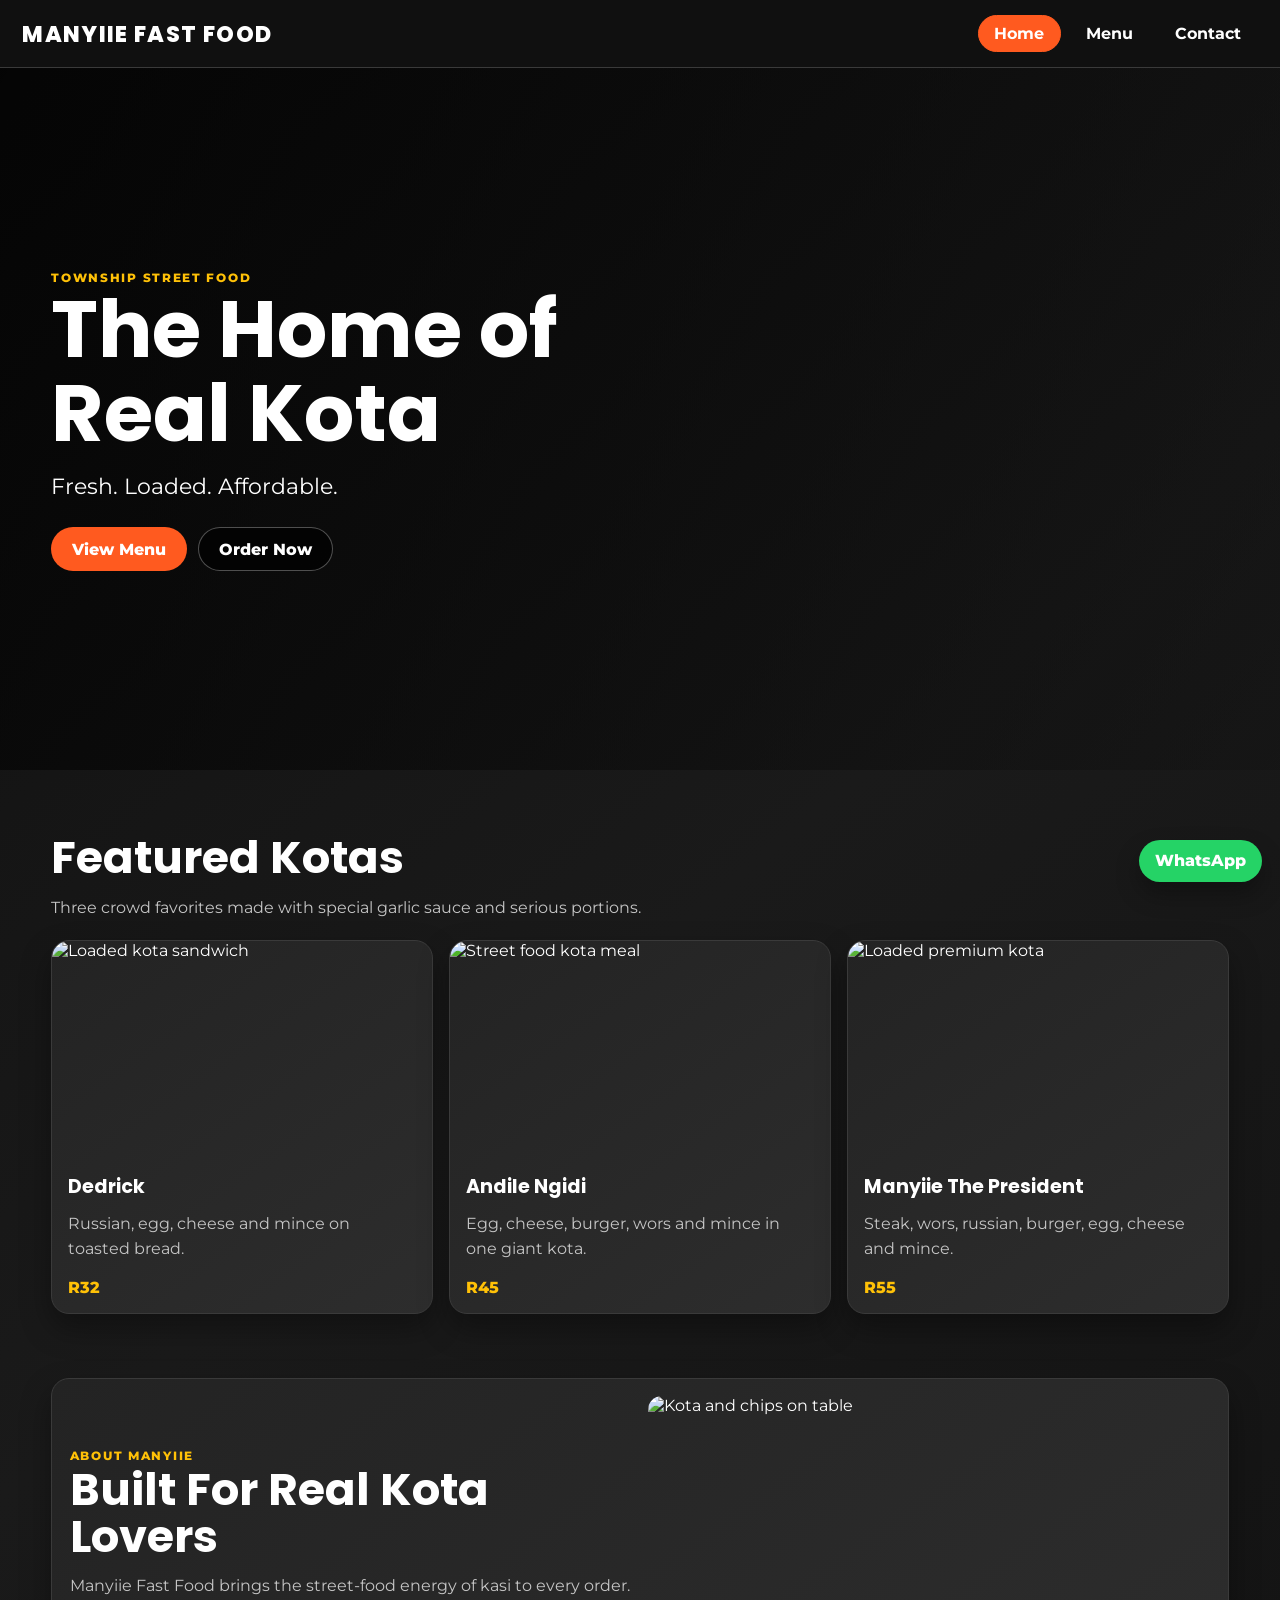
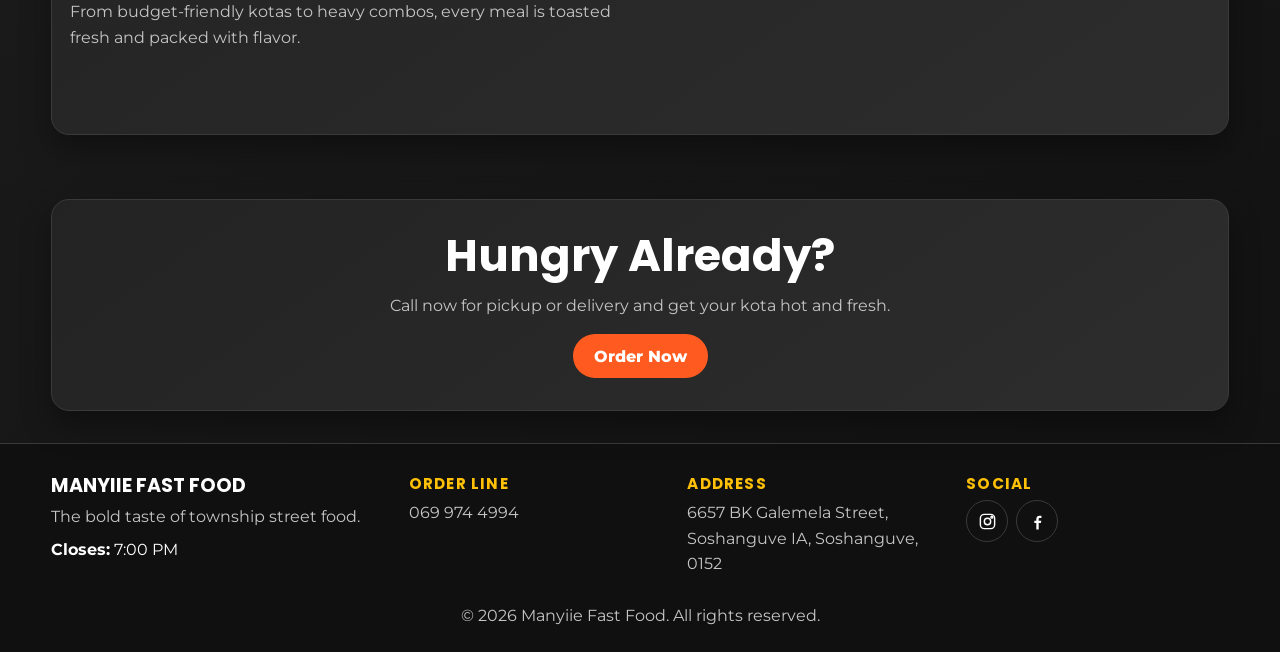
==== index.html @ 0c7063f9 "Initial commit" ====
<!doctype html>
<html lang="en">
<head>
  <meta charset="UTF-8">
  <meta name="viewport" content="width=device-width, initial-scale=1.0">
  <title>Manyiie Fast Food | The Home of Real Kota</title>
  <meta name="description" content="Manyiie Fast Food - Modern South African kota fast food with bold flavor and street style.">
  <link rel="preconnect" href="https://fonts.googleapis.com">
  <link rel="preconnect" href="https://fonts.gstatic.com" crossorigin>
  <link href="https://fonts.googleapis.com/css2?family=Montserrat:wght@400;500;600;700;800;900&family=Poppins:wght@400;500;600;700;800&display=swap" rel="stylesheet">
  <link rel="stylesheet" href="styles.css">
</head>
<body>
  <header class="site-header">
    <a class="brand" href="index.html">MANYIIE FAST FOOD</a>
    <button class="menu-toggle" aria-label="Open navigation">Menu</button>
    <nav class="site-nav">
      <a class="active" href="index.html">Home</a>
      <a href="menu.html">Menu</a>
      <a href="contact.html">Contact</a>
    </nav>
  </header>

  <main>
    <section class="hero hero-parallax">
      <div class="hero-overlay">
        <div class="container reveal">
          <p class="eyebrow">Township Street Food</p>
          <h1>The Home of Real Kota</h1>
          <p class="hero-subtext">Fresh. Loaded. Affordable.</p>
          <div class="cta-row">
            <a class="btn btn-primary" href="menu.html">View Menu</a>
            <a class="btn btn-dark" href="contact.html">Order Now</a>
          </div>
        </div>
      </div>
    </section>

    <section class="section">
      <div class="section-head reveal">
        <h2>Featured Kotas</h2>
        <p>Three crowd favorites made with special garlic sauce and serious portions.</p>
      </div>
      <div class="cards">
        <article class="card reveal">
          <div class="card-image-wrap">
            <img src="https://upload.wikimedia.org/wikipedia/commons/c/cb/Bunny_Chow_Close_Up.JPG" alt="Loaded kota sandwich">
          </div>
          <div class="card-body">
            <h3>Dedrick</h3>
            <p>Russian, egg, cheese and mince on toasted bread.</p>
            <span class="price">R32</span>
          </div>
        </article>
        <article class="card reveal delay-1">
          <div class="card-image-wrap">
            <img src="https://upload.wikimedia.org/wikipedia/commons/c/ca/Bunny_Chow_with_Lamb_%26_Potato_-_African_Chow_2023-07-27.jpg" alt="Street food kota meal">
          </div>
          <div class="card-body">
            <h3>Andile Ngidi</h3>
            <p>Egg, cheese, burger, wors and mince in one giant kota.</p>
            <span class="price">R45</span>
          </div>
        </article>
        <article class="card reveal delay-2">
          <div class="card-image-wrap">
            <img src="https://upload.wikimedia.org/wikipedia/commons/c/cb/Bunny_Chow_Close_Up.JPG" alt="Loaded premium kota">
          </div>
          <div class="card-body">
            <h3>Manyiie The President</h3>
            <p>Steak, wors, russian, burger, egg, cheese and mince.</p>
            <span class="price">R55</span>
          </div>
        </article>
      </div>
    </section>

    <section class="section about-section">
      <div class="about-grid reveal">
        <div>
          <p class="eyebrow">About Manyiie</p>
          <h2>Built For Real Kota Lovers</h2>
          <p>
            Manyiie Fast Food brings the street-food energy of kasi to every order. From budget-friendly
            kotas to heavy combos, every meal is toasted fresh and packed with flavor.
          </p>
        </div>
        <div class="about-image-wrap">
          <img src="https://upload.wikimedia.org/wikipedia/commons/c/ca/Bunny_Chow_with_Lamb_%26_Potato_-_African_Chow_2023-07-27.jpg" alt="Kota and chips on table">
        </div>
      </div>
    </section>

    <section class="section cta-banner reveal">
      <h2>Hungry Already?</h2>
      <p>Call now for pickup or delivery and get your kota hot and fresh.</p>
      <a class="btn btn-primary" href="tel:+27699744994">Order Now</a>
    </section>
  </main>

  <footer class="site-footer">
    <div class="container footer-grid">
      <div>
        <h3>MANYIIE FAST FOOD</h3>
        <p>The bold taste of township street food.</p>
        <p class="footer-hours"><strong>Closes:</strong> 7:00 PM</p>
      </div>
      <div>
        <h4>Order Line</h4>
        <p><a href="tel:+27699744994">069 974 4994</a></p>
      </div>
      <div>
        <h4>Address</h4>
        <p>6657 BK Galemela Street, Soshanguve IA, Soshanguve, 0152</p>
      </div>
      <div>
        <h4>Social</h4>
        <div class="social-links">
          <a href="https://www.instagram.com/manyiie_the_president?igsh=MXQ2cmhyaXh3enR3eA==" target="_blank" rel="noopener noreferrer" aria-label="Instagram">
            <svg viewBox="0 0 24 24" aria-hidden="true">
              <rect x="3" y="3" width="18" height="18" rx="5" ry="5"></rect>
              <circle cx="12" cy="12" r="4"></circle>
              <circle cx="17.5" cy="6.5" r="1.2"></circle>
            </svg>
          </a>
          <a href="https://www.facebook.com/manyiie.the.president?mibextid=rS40aB7S9Ucbxw6v" target="_blank" rel="noopener noreferrer" aria-label="Facebook">
            <svg viewBox="0 0 24 24" aria-hidden="true">
              <path d="M13.5 22v-8h2.8l.5-3h-3.3V9.1c0-.9.3-1.6 1.7-1.6h1.8V4.7c-.3 0-1.3-.1-2.4-.1-2.4 0-4.1 1.5-4.1 4.2V11H8v3h2.5v8h3z"></path>
            </svg>
          </a>
        </div>
      </div>
    </div>
    <p class="copyright">&copy; <span id="year"></span> Manyiie Fast Food. All rights reserved.</p>
  </footer>

  <a class="whatsapp-float" href="https://wa.me/27699744994" target="_blank" rel="noopener noreferrer" aria-label="Chat on WhatsApp">
    WhatsApp
  </a>

  <script src="script.js"></script>
</body>
</html>
---- styles.css ----
:root {
  --primary: #ff5a1f;
  --secondary: #111111;
  --accent: #ffc107;
  --bg: #1a1a1a;
  --surface: #232323;
  --surface-2: #2d2d2d;
  --text: #ffffff;
  --muted: #c5c5c5;
  --line: #3a3a3a;
  --radius: 18px;
  --shadow: 0 14px 30px rgba(0, 0, 0, 0.35);
}

* {
  box-sizing: border-box;
}

html {
  scroll-behavior: smooth;
}

body {
  margin: 0;
  font-family: "Montserrat", sans-serif;
  color: var(--text);
  background: linear-gradient(140deg, #0f0f0f, #1a1a1a 45%, #111111);
}

a {
  color: inherit;
  text-decoration: none;
}

img {
  max-width: 100%;
  display: block;
}

.container,
.section {
  width: min(1200px, 92vw);
  margin: 0 auto;
}

.section {
  padding: 4rem 0;
}

.site-header {
  position: sticky;
  top: 0;
  z-index: 50;
  display: flex;
  align-items: center;
  justify-content: space-between;
  padding: 0.95rem 1.4rem;
  border-bottom: 1px solid var(--line);
  background: rgba(17, 17, 17, 0.92);
  backdrop-filter: blur(10px);
}

.brand {
  font-family: "Poppins", sans-serif;
  font-weight: 800;
  letter-spacing: 0.06em;
  font-size: clamp(1rem, 2.1vw, 1.4rem);
}

.site-nav {
  display: flex;
  gap: 0.6rem;
  align-items: center;
}

.site-nav a {
  padding: 0.5rem 0.95rem;
  border-radius: 999px;
  border: 1px solid transparent;
  font-weight: 700;
}

.site-nav a:hover,
.site-nav a.active {
  background: var(--primary);
  border-color: var(--primary);
  color: #fff;
}

.menu-toggle {
  display: none;
  border: 0;
  background: var(--primary);
  color: #fff;
  border-radius: 999px;
  padding: 0.5rem 0.95rem;
  font-weight: 700;
}

.hero,
.menu-hero,
.contact-hero {
  min-height: 78vh;
  background-size: cover;
  background-position: center;
  background-repeat: no-repeat;
}

.hero {
  background-image: url("https://upload.wikimedia.org/wikipedia/commons/c/cb/Bunny_Chow_Close_Up.JPG");
}

.menu-hero {
  min-height: 52vh;
  background-image: url("https://upload.wikimedia.org/wikipedia/commons/c/ca/Bunny_Chow_with_Lamb_%26_Potato_-_African_Chow_2023-07-27.jpg");
}

.contact-hero {
  min-height: 48vh;
  background-image: url("https://upload.wikimedia.org/wikipedia/commons/c/cb/Bunny_Chow_Close_Up.JPG");
}

.hero-parallax {
  background-attachment: fixed;
}

.hero-overlay,
.menu-hero-overlay,
.contact-hero-overlay {
  min-height: inherit;
  display: grid;
  align-items: center;
  background: linear-gradient(120deg, rgba(0, 0, 0, 0.7), rgba(17, 17, 17, 0.35));
}

.eyebrow {
  margin: 0;
  color: var(--accent);
  text-transform: uppercase;
  letter-spacing: 0.14em;
  font-size: 0.76rem;
  font-weight: 800;
}

h1,
h2,
h3,
h4 {
  margin: 0 0 0.85rem;
  font-family: "Poppins", sans-serif;
  line-height: 1.05;
}

h1 {
  font-size: clamp(2.3rem, 7vw, 5rem);
  max-width: 11ch;
}

h2 {
  font-size: clamp(1.7rem, 4.5vw, 2.8rem);
}

h3 {
  font-size: 1.2rem;
}

p {
  margin: 0 0 1rem;
  color: var(--muted);
  line-height: 1.6;
}

.hero-subtext {
  font-size: clamp(1.05rem, 2.5vw, 1.4rem);
  color: #fff;
  margin-bottom: 1.4rem;
}

.cta-row {
  display: flex;
  gap: 0.7rem;
  flex-wrap: wrap;
}

.btn {
  display: inline-flex;
  align-items: center;
  justify-content: center;
  border-radius: 999px;
  padding: 0.72rem 1.25rem;
  font-weight: 800;
  border: 1px solid transparent;
  transition: transform 0.2s ease, background 0.2s ease, color 0.2s ease;
}

.btn:hover {
  transform: translateY(-2px);
}

.btn-primary {
  background: var(--primary);
  color: #fff;
}

.btn-primary:hover {
  background: #e64f16;
}

.btn-dark {
  background: rgba(0, 0, 0, 0.65);
  color: #fff;
  border-color: rgba(255, 255, 255, 0.3);
}

.btn-dark:hover {
  background: #000;
}

.section-head {
  margin-bottom: 1.2rem;
}

.section-head p {
  max-width: 54ch;
}

.cards,
.menu-grid {
  display: grid;
  grid-template-columns: repeat(3, minmax(0, 1fr));
  gap: 1rem;
}

.card,
.menu-card,
.contact-card,
.cta-banner,
.about-grid {
  background: linear-gradient(145deg, var(--surface), var(--surface-2));
  border: 1px solid var(--line);
  border-radius: var(--radius);
  box-shadow: var(--shadow);
}

.card,
.menu-card {
  overflow: hidden;
}

.card-image-wrap,
.menu-card img {
  overflow: hidden;
}

.card img,
.menu-card img {
  width: 100%;
  height: 220px;
  object-fit: cover;
  transition: transform 0.45s ease;
}

.cards .card:nth-child(2) img,
.menu-grid .menu-card:nth-child(even) img {
  filter: saturate(1.12) contrast(1.06);
}

.cards .card:nth-child(3) img,
.menu-grid .menu-card:nth-child(3n) img {
  filter: saturate(0.95) contrast(1.08) brightness(1.02);
}

.card:hover img,
.menu-card:hover img {
  transform: scale(1.08);
}

.card-body,
.menu-card-body {
  padding: 1rem;
}

.price,
.menu-card-foot span {
  color: var(--accent);
  font-weight: 800;
}

.about-section {
  padding-top: 0;
}

.about-grid {
  display: grid;
  grid-template-columns: 1fr 1fr;
  align-items: center;
  gap: 1rem;
  padding: 1.1rem;
}

.about-image-wrap {
  overflow: hidden;
  border-radius: 14px;
}

.about-image-wrap img {
  width: 100%;
  height: 320px;
  object-fit: cover;
}

.cta-banner {
  text-align: center;
  padding: 2rem 1rem;
}

.footer-grid {
  display: grid;
  grid-template-columns: 1.3fr 1fr 1fr 1fr;
  gap: 1rem;
}

.site-footer {
  background: #101010;
  border-top: 1px solid var(--line);
  margin-top: 2rem;
  padding: 2rem 0 1rem;
}

.site-footer h3,
.site-footer h4 {
  margin-bottom: 0.5rem;
}

.site-footer h4 {
  color: var(--accent);
  font-size: 0.95rem;
  text-transform: uppercase;
  letter-spacing: 0.08em;
}

.site-footer p {
  margin-bottom: 0.45rem;
}

.footer-hours {
  color: #fff;
}

.social-links {
  display: flex;
  gap: 0.5rem;
}

.social-links a {
  width: 42px;
  height: 42px;
  padding: 0;
  display: grid;
  place-items: center;
  border-radius: 50%;
  border: 1px solid var(--line);
}

.social-links a svg {
  width: 19px;
  height: 19px;
  fill: none;
  stroke: #ffffff;
  stroke-width: 1.8;
}

.social-links a:nth-child(2) svg {
  fill: #ffffff;
  stroke: none;
}

.social-links a:hover {
  background: var(--primary);
  border-color: var(--primary);
}

.copyright {
  text-align: center;
  margin-top: 1.2rem;
}

.menu-card-foot {
  display: flex;
  align-items: center;
  justify-content: space-between;
  margin-top: 0.8rem;
}

.order-btn {
  border: 0;
  border-radius: 999px;
  padding: 0.5rem 0.85rem;
  background: var(--primary);
  color: #fff;
  font-weight: 700;
  cursor: pointer;
}

.order-btn:hover {
  background: #e64f16;
}

.mini-grid {
  grid-template-columns: repeat(3, minmax(0, 1fr));
}

.contact-layout {
  display: grid;
  grid-template-columns: 1fr 1fr;
  gap: 1rem;
}

.contact-card {
  padding: 1.2rem;
}

.contact-number a {
  font-size: clamp(1.8rem, 4vw, 2.6rem);
  font-weight: 800;
  font-family: "Poppins", sans-serif;
  color: #fff;
}

.hours {
  margin: 0;
  padding-left: 1.1rem;
  color: var(--muted);
}

.contact-actions {
  display: flex;
  gap: 0.7rem;
  margin-bottom: 1rem;
}

.contact-form {
  display: grid;
  gap: 0.6rem;
}

.contact-form label {
  font-weight: 700;
}

.contact-form input,
.contact-form textarea {
  width: 100%;
  background: #111;
  color: #fff;
  border: 1px solid var(--line);
  border-radius: 12px;
  padding: 0.75rem 0.85rem;
}

.map-wrap {
  border-radius: var(--radius);
  border: 1px solid var(--line);
  overflow: hidden;
  box-shadow: var(--shadow);
}

.map-wrap iframe {
  width: 100%;
  height: 360px;
  border: 0;
}

.whatsapp-float {
  position: fixed;
  right: 18px;
  bottom: 18px;
  z-index: 90;
  background: #25d366;
  color: #fff;
  font-weight: 800;
  border-radius: 999px;
  padding: 0.72rem 1rem;
  box-shadow: 0 12px 25px rgba(0, 0, 0, 0.3);
}

.whatsapp-float:hover {
  transform: translateY(-2px);
}

.modal {
  position: fixed;
  inset: 0;
  background: rgba(0, 0, 0, 0.7);
  display: grid;
  place-items: center;
  opacity: 0;
  pointer-events: none;
  transition: opacity 0.2s ease;
  z-index: 100;
}

.modal.open {
  opacity: 1;
  pointer-events: auto;
}

.modal-content {
  width: min(460px, 92vw);
  background: var(--surface);
  border: 1px solid var(--line);
  border-radius: var(--radius);
  padding: 1.3rem;
  position: relative;
}

.modal-close {
  position: absolute;
  top: 10px;
  right: 12px;
  background: transparent;
  color: #fff;
  border: 0;
  font-size: 1.6rem;
  cursor: pointer;
}

.reveal {
  opacity: 0;
  transform: translateY(22px);
  transition: opacity 0.6s ease, transform 0.6s ease;
}

.reveal.show {
  opacity: 1;
  transform: translateY(0);
}

.delay-1 {
  transition-delay: 0.08s;
}

.delay-2 {
  transition-delay: 0.16s;
}

@media (max-width: 1024px) {
  .cards,
  .menu-grid,
  .mini-grid {
    grid-template-columns: repeat(2, minmax(0, 1fr));
  }

  .footer-grid {
    grid-template-columns: 1fr 1fr;
  }
}

@media (max-width: 760px) {
  .menu-toggle {
    display: inline-block;
  }

  .site-nav {
    position: absolute;
    top: 64px;
    right: 1rem;
    width: 190px;
    background: #121212;
    border: 1px solid var(--line);
    border-radius: 12px;
    padding: 0.7rem;
    flex-direction: column;
    align-items: stretch;
    opacity: 0;
    transform: translateY(-6px);
    pointer-events: none;
    transition: opacity 0.2s ease, transform 0.2s ease;
  }

  .site-nav.open {
    opacity: 1;
    transform: translateY(0);
    pointer-events: auto;
  }

  .cards,
  .menu-grid,
  .mini-grid,
  .contact-layout,
  .about-grid,
  .footer-grid {
    grid-template-columns: 1fr;
  }

  .hero,
  .menu-hero,
  .contact-hero {
    min-height: 65vh;
  }

  .hero-parallax {
    background-attachment: scroll;
  }
}
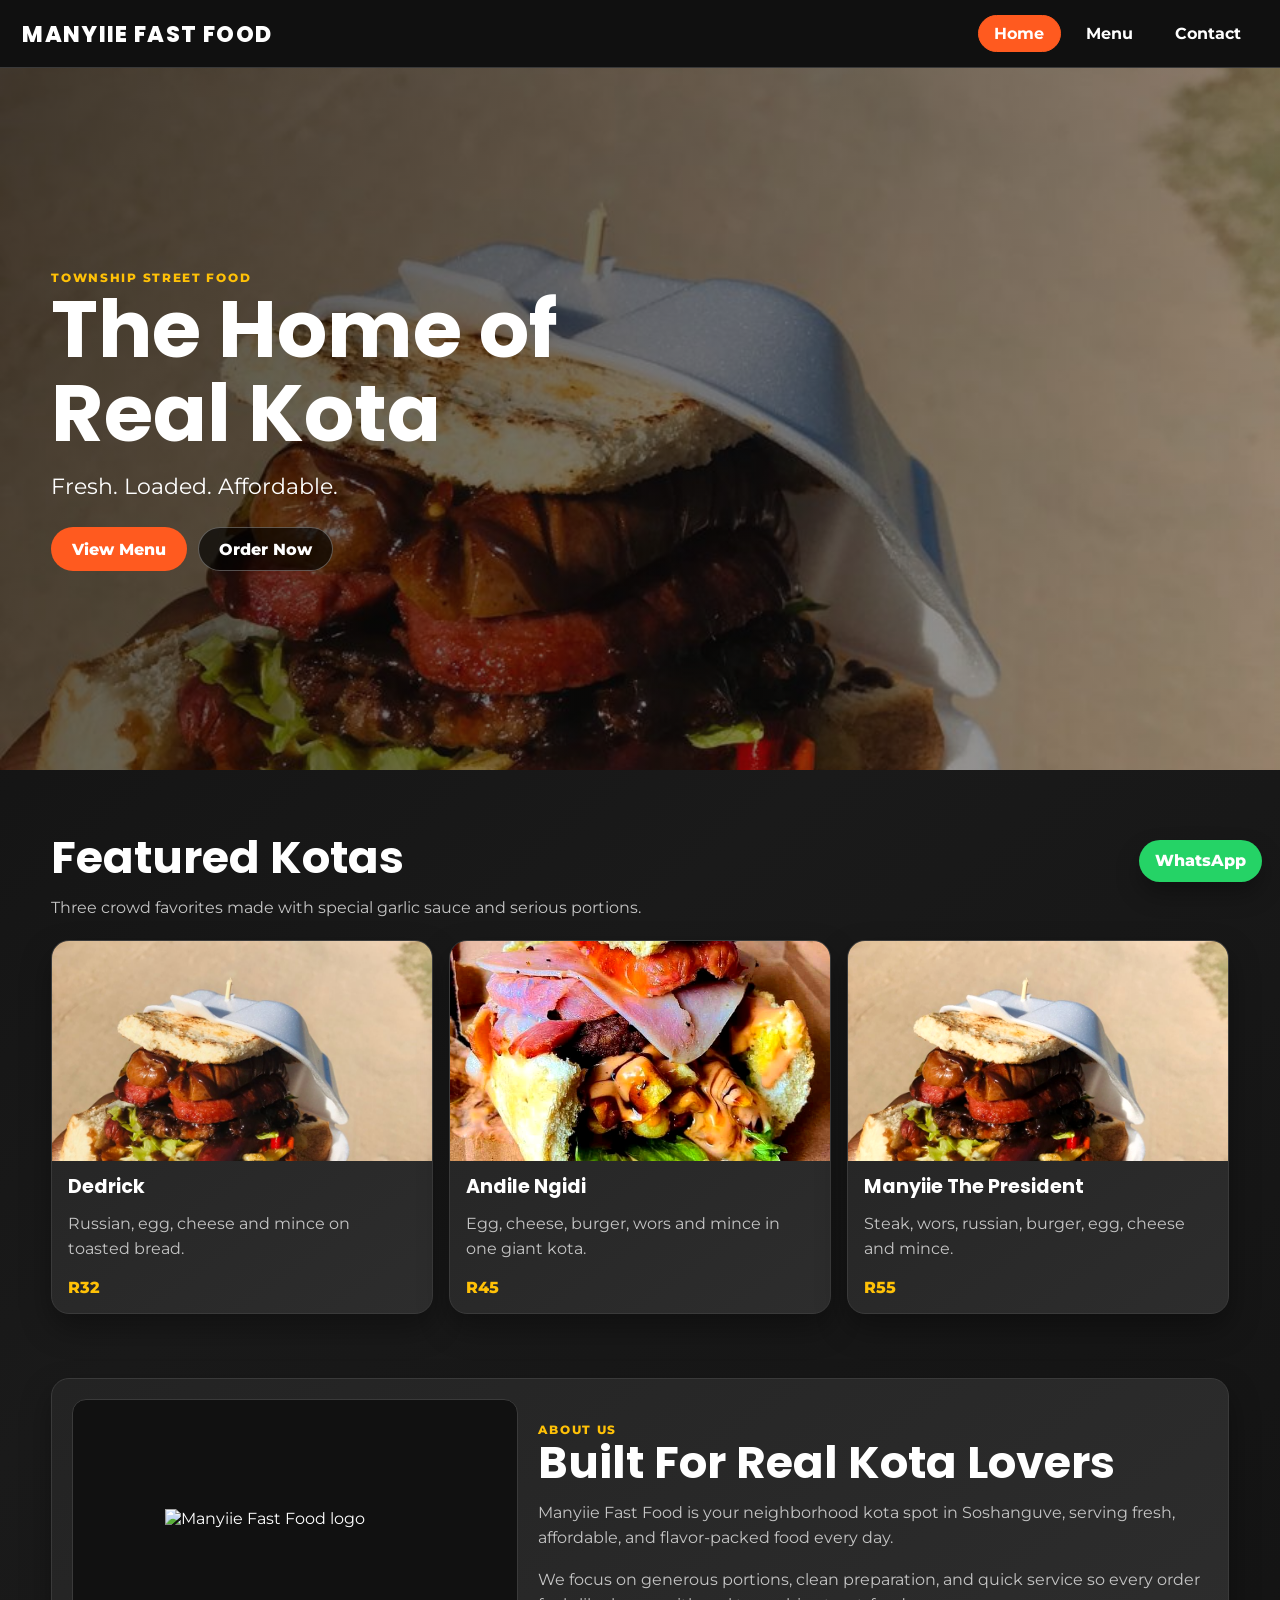
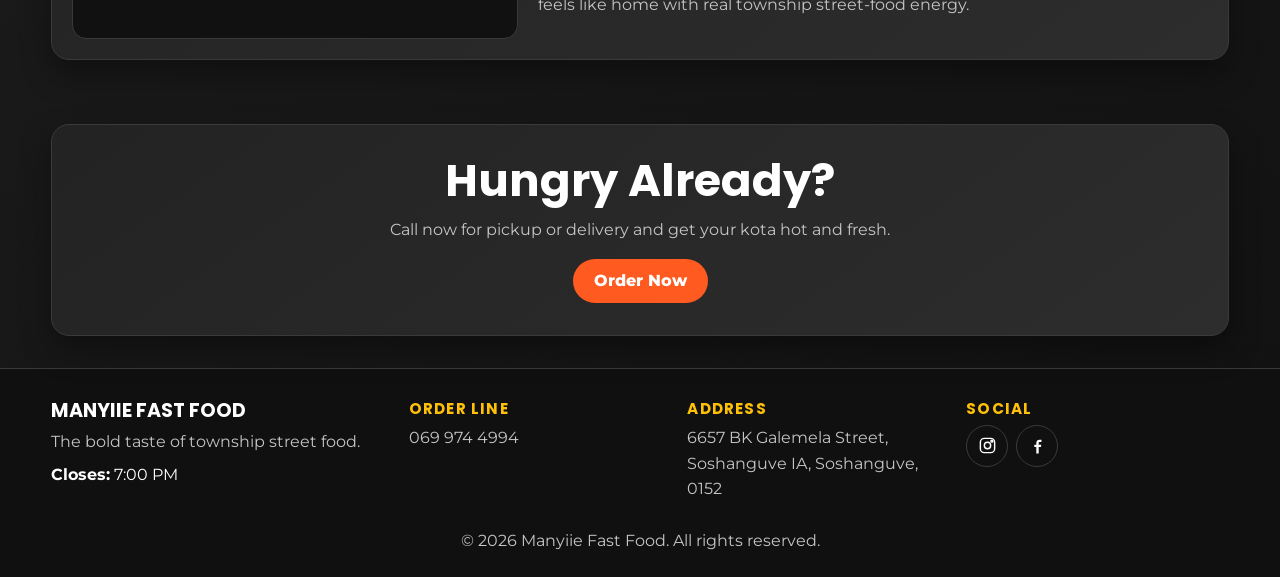
==== commit 9b6669ad: "Use local images and refine about section Add local image assets and switch site images from externa" ====
--- a/index.html
+++ b/index.html
@@ -44,7 +44,7 @@
       <div class="cards">
         <article class="card reveal">
           <div class="card-image-wrap">
-            <img src="https://upload.wikimedia.org/wikipedia/commons/c/cb/Bunny_Chow_Close_Up.JPG" alt="Loaded kota sandwich">
+            <img src="images/kota1.jpg" alt="Loaded kota sandwich">
           </div>
           <div class="card-body">
             <h3>Dedrick</h3>
@@ -54,7 +54,7 @@
         </article>
         <article class="card reveal delay-1">
           <div class="card-image-wrap">
-            <img src="https://upload.wikimedia.org/wikipedia/commons/c/ca/Bunny_Chow_with_Lamb_%26_Potato_-_African_Chow_2023-07-27.jpg" alt="Street food kota meal">
+            <img src="images/kota2.jpg" alt="Street food kota meal">
           </div>
           <div class="card-body">
             <h3>Andile Ngidi</h3>
@@ -64,7 +64,7 @@
         </article>
         <article class="card reveal delay-2">
           <div class="card-image-wrap">
-            <img src="https://upload.wikimedia.org/wikipedia/commons/c/cb/Bunny_Chow_Close_Up.JPG" alt="Loaded premium kota">
+            <img src="images/kota1.jpg" alt="Loaded premium kota">
           </div>
           <div class="card-body">
             <h3>Manyiie The President</h3>
@@ -77,16 +77,20 @@
 
     <section class="section about-section">
       <div class="about-grid reveal">
-        <div>
-          <p class="eyebrow">About Manyiie</p>
+        <div class="about-logo-wrap">
+          <img src="images/manyiie-logo.png" alt="Manyiie Fast Food logo">
+        </div>
+        <div class="about-copy">
+          <p class="eyebrow">About Us</p>
           <h2>Built For Real Kota Lovers</h2>
           <p>
-            Manyiie Fast Food brings the street-food energy of kasi to every order. From budget-friendly
-            kotas to heavy combos, every meal is toasted fresh and packed with flavor.
+            Manyiie Fast Food is your neighborhood kota spot in Soshanguve, serving fresh, affordable, and
+            flavor-packed food every day.
           </p>
-        </div>
-        <div class="about-image-wrap">
-          <img src="https://upload.wikimedia.org/wikipedia/commons/c/ca/Bunny_Chow_with_Lamb_%26_Potato_-_African_Chow_2023-07-27.jpg" alt="Kota and chips on table">
+          <p>
+            We focus on generous portions, clean preparation, and quick service so every order feels like home
+            with real township street-food energy.
+          </p>
         </div>
       </div>
     </section>
@@ -141,3 +145,4 @@
   <script src="script.js"></script>
 </body>
 </html>
+
--- a/styles.css
+++ b/styles.css
@@ -107,17 +107,17 @@
 }
 
 .hero {
-  background-image: url("https://upload.wikimedia.org/wikipedia/commons/c/cb/Bunny_Chow_Close_Up.JPG");
+  background-image: url("images/kota1.jpg");
 }
 
 .menu-hero {
   min-height: 52vh;
-  background-image: url("https://upload.wikimedia.org/wikipedia/commons/c/ca/Bunny_Chow_with_Lamb_%26_Potato_-_African_Chow_2023-07-27.jpg");
+  background-image: url("images/kota1.jpg");
 }
 
 .contact-hero {
   min-height: 48vh;
-  background-image: url("https://upload.wikimedia.org/wikipedia/commons/c/cb/Bunny_Chow_Close_Up.JPG");
+  background-image: url("images/kota1.jpg");
 }
 
 .hero-parallax {
@@ -292,10 +292,30 @@
 
 .about-grid {
   display: grid;
-  grid-template-columns: 1fr 1fr;
+  grid-template-columns: minmax(220px, 0.8fr) 1.2fr;
   align-items: center;
-  gap: 1rem;
-  padding: 1.1rem;
+  gap: 1.25rem;
+  padding: 1.25rem;
+}
+
+.about-logo-wrap {
+  background: #111;
+  border: 1px solid var(--line);
+  border-radius: 14px;
+  padding: 1rem;
+  min-height: 240px;
+  display: grid;
+  place-items: center;
+}
+
+.about-logo-wrap img {
+  width: min(260px, 100%);
+  height: auto;
+  object-fit: contain;
+}
+
+.about-copy p:last-child {
+  margin-bottom: 0;
 }
 
 .about-image-wrap {
@@ -603,3 +623,4 @@
     background-attachment: scroll;
   }
 }
+
